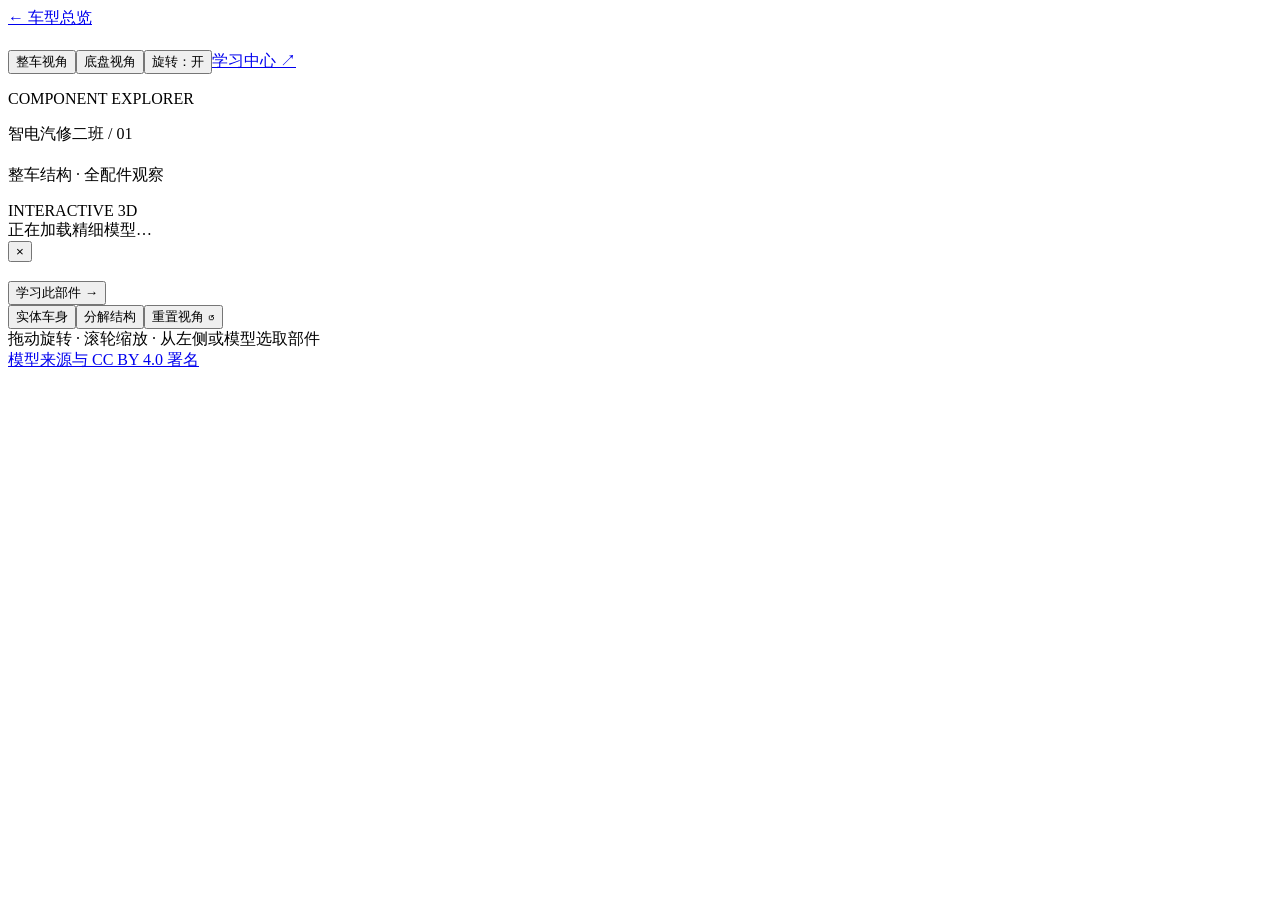
==== models/erev.html @ 1d51f931 "全站名称统一为「智电汽修二班 · 新能源汽车3D虚拟维修教学系统」；新增进入欢迎页；50节课正文通俗详细化改写" ====
<!doctype html>
<html lang="zh-CN"><head><meta charset="UTF-8"><meta name="viewport" content="width=device-width,initial-scale=1,viewport-fit=cover"><meta name="theme-color" content="#111512">
<title>增程式 EREV · 3D 拆解台 | 智电汽修二班</title><link rel="stylesheet" href="studio-stage.css"></head><body>
<header class="topbar"><a class="back" href="/models/index.html">← 车型总览</a><div><h1 id="typeTitle"></h1><span class="tag" id="typeTag"></span></div><div class="btns"><button id="vWhole">整车视角</button><button id="vUnder">底盘视角</button><button id="tRot" class="on">旋转：开</button><a class="back" href="/">学习中心 ↗</a></div></header>
<aside class="component-rail" aria-label="零部件结构树"><p class="rail-heading">COMPONENT EXPLORER</p><div class="chiprow"></div></aside>
<main id="stage"><div class="stage-caption"><div class="stage-eyebrow">智电汽修二班 / 01</div><h2 id="stageTitle"></h2><p>整车结构 · 全配件观察</p></div><div class="stage-status">INTERACTIVE 3D</div>
<div class="loader" id="modelLoading" role="status">正在加载精细模型…</div>
<div id="partCard"><button id="pcClose" aria-label="关闭部件信息">×</button><h3 id="pcName"></h3><p id="pcDesc"></p><p id="pcDiff"></p><button id="pcCourse">学习此部件 →</button></div>
<div class="stage-toolbar" role="toolbar" aria-label="模型显示"><button id="tShell" aria-pressed="false">实体车身</button><button id="tExplode" aria-pressed="false">分解结构</button><button id="tReset">重置视角 ↺</button></div><div class="hint">拖动旋转 · 滚轮缩放 · 从左侧或模型选取部件</div></main>
<div class="stage-disclaimer"><a href="assets/ATTRIBUTION.md" target="_blank">模型来源与 CC BY 4.0 署名</a></div>
<script src="cfg-erev.js"></script><script type="importmap">{"imports":{"three":"/videos/three.module.js","three/addons/":"/vendor/three/addons/"}}</script><script type="module" src="model.js"></script><script src="/ui/navigation.js" defer></script>
</body></html>
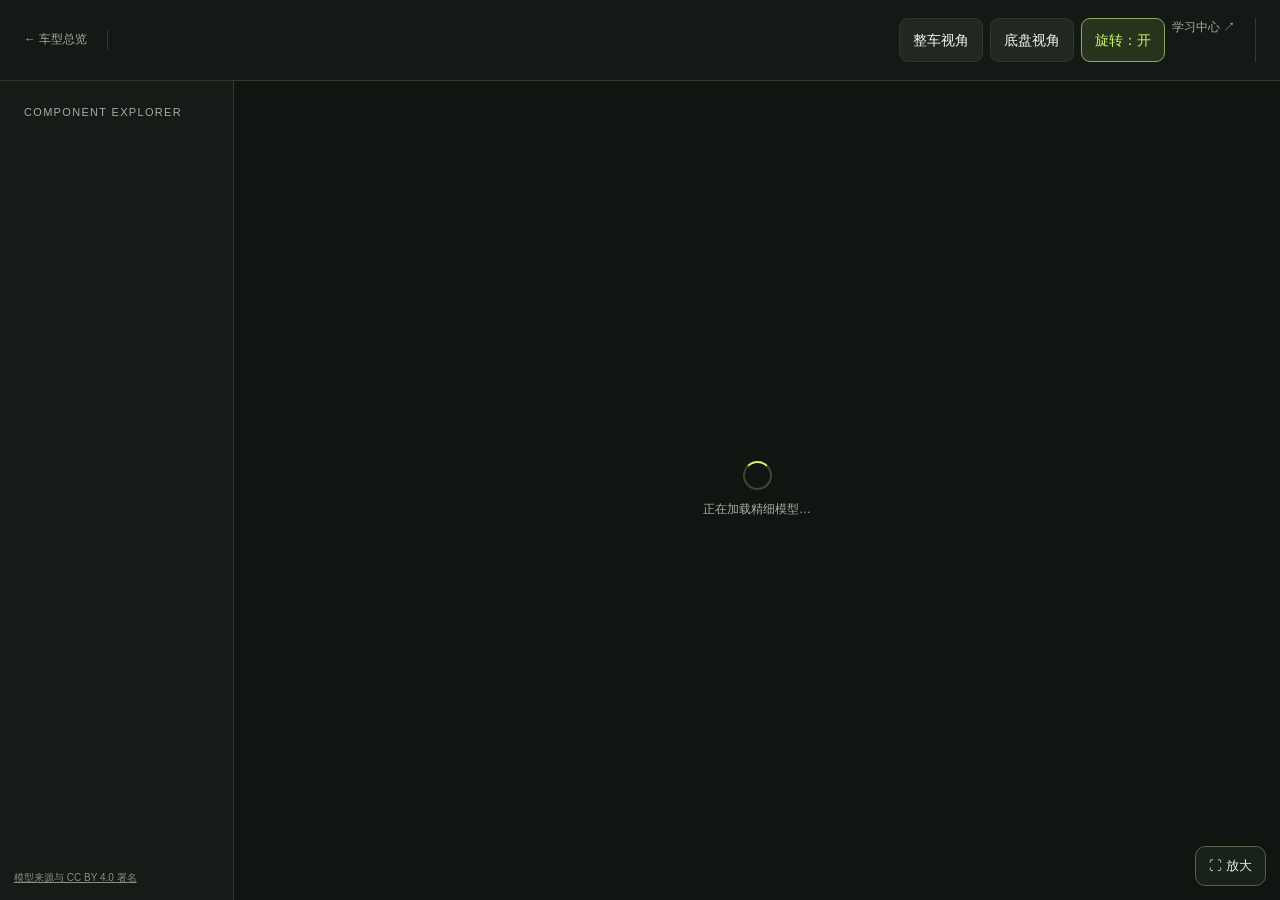
==== commit 4adbf014: "3D拆解台新增右下角全屏放大键：全屏覆盖画面，移动端自动转横屏" ====
--- a/models/erev.html
+++ b/models/erev.html
@@ -8,5 +8,5 @@
 <div id="partCard"><button id="pcClose" aria-label="关闭部件信息">×</button><h3 id="pcName"></h3><p id="pcDesc"></p><p id="pcDiff"></p><button id="pcCourse">学习此部件 →</button></div>
 <div class="stage-toolbar" role="toolbar" aria-label="模型显示"><button id="tShell" aria-pressed="false">实体车身</button><button id="tExplode" aria-pressed="false">分解结构</button><button id="tReset">重置视角 ↺</button></div><div class="hint">拖动旋转 · 滚轮缩放 · 从左侧或模型选取部件</div></main>
 <div class="stage-disclaimer"><a href="assets/ATTRIBUTION.md" target="_blank">模型来源与 CC BY 4.0 署名</a></div>
-<script src="cfg-erev.js"></script><script type="importmap">{"imports":{"three":"/videos/three.module.js","three/addons/":"/vendor/three/addons/"}}</script><script type="module" src="model.js"></script><script src="/ui/navigation.js" defer></script>
+<script src="cfg-erev.js"></script><script type="importmap">{"imports":{"three":"/videos/three.module.js","three/addons/":"/vendor/three/addons/"}}</script><script type="module" src="model.js"></script><script src="/ui/navigation.js" defer></script><script src="fs.js" defer></script>
 </body></html>
--- a/models/studio-stage.css
+++ b/models/studio-stage.css
@@ -0,0 +1,19 @@
+:root{color-scheme:dark;--bg:#111512;--panel:#181d19;--line:#303931;--text:#f3f5ef;--muted:#a4aea5;--accent:#c8f36a}
+*{box-sizing:border-box}html,body{margin:0;width:100%;height:100%;overflow:hidden;background:var(--bg);color:var(--text);font:14px/1.6 -apple-system,BlinkMacSystemFont,"PingFang SC","Microsoft YaHei",sans-serif}button,a{font:inherit}button{cursor:pointer}a{color:inherit;text-decoration:none}button:focus-visible,a:focus-visible{outline:2px solid var(--accent);outline-offset:4px}button{color:var(--text);background:#202821;border:1px solid var(--line);border-radius:9px;padding:9px 13px;min-height:44px;transition:background .18s,border-color .18s}button:hover{background:#303a2e;border-color:#738364}button.on,button[aria-pressed=true]{color:var(--accent);background:#28331d;border-color:#90aa59}.topbar{position:fixed;inset:0 0 auto;min-height:81px;z-index:5;display:flex;gap:18px;align-items:center;padding:14px 24px;background:#151a16f2;border-bottom:1px solid var(--line)}.topbar h1{font-size:17px;margin:0;font-weight:650}.tag{font:10px/1.5 ui-monospace,monospace;letter-spacing:.1em;color:var(--accent)}.back{border-right:1px solid var(--line);padding-right:20px;color:var(--muted);font-size:12px}.btns{margin-left:auto;display:flex;gap:7px}.summary{display:none}.type-subtitle{font-size:11px;color:var(--muted)}#stage{position:absolute;inset:81px 0 0 234px}#stage canvas{display:block;width:100%;height:100%;touch-action:none}.component-rail{position:fixed;z-index:4;left:0;top:81px;bottom:0;width:234px;background:#161b17;border-right:1px solid var(--line);padding:23px 14px;overflow-y:auto}.rail-heading{font-size:11px;letter-spacing:.12em;color:var(--muted);margin:0 10px 18px}.chiprow{display:flex;flex-direction:column;gap:5px}.pchip{display:flex;align-items:center;gap:10px;text-align:left;font-size:12px;border-color:transparent;background:transparent;padding:9px 10px;min-height:44px}.pchip .d{width:7px;height:7px;border-radius:2px;flex:none}.pchip span:last-child{margin-left:auto;color:#7b897b;font-size:11px}.pchip.on{background:#25301d}.stage-caption{position:absolute;top:25px;left:30px;pointer-events:none}.stage-eyebrow{color:#adbaad;font:10px ui-monospace,monospace;letter-spacing:.18em}.stage-caption h2{margin:5px 0;font-size:21px;font-weight:500}.stage-caption p{margin:0;color:#9daa9d;font-size:11px}.stage-status{position:absolute;right:24px;top:24px;font:10px ui-monospace,monospace;color:#a5b39e;display:flex;align-items:center;gap:7px}.stage-status:before{content:"";width:5px;height:5px;background:var(--accent);border-radius:50%}.stage-toolbar{position:absolute;bottom:58px;left:50%;transform:translateX(-50%);display:flex;gap:5px;background:#171d18ed;border:1px solid #394438;padding:6px;border-radius:13px;white-space:nowrap}.stage-toolbar button{padding:7px 12px;border-color:transparent;background:transparent;font-size:11px;min-height:44px}.stage-toolbar button.on{background:#2e3b23}.hint{position:absolute;bottom:25px;left:0;right:0;text-align:center;color:#879286;font-size:10px;pointer-events:none}.stage-disclaimer{position:fixed;z-index:4;left:14px;bottom:14px;width:205px;color:#849183;font-size:10px;line-height:1.7}.stage-disclaimer a{text-decoration:underline}#partCard{position:absolute;z-index:6;right:22px;top:95px;width:280px;max-height:calc(100% - 240px);overflow:auto;background:#191f1af2;border:1px solid #3b4935;box-shadow:0 18px 70px #0006;border-radius:13px;padding:22px;display:none}#partCard.show{display:block}#pcClose{position:absolute;right:10px;top:9px;background:none;border:0;min-height:44px;font-size:20px;color:var(--muted);padding:0 7px}#pcName{font-size:19px;line-height:1.6;margin:0 0 15px;font-weight:550}#pcDesc,#pcDiff{font-size:12px;color:#b8c2b6;line-height:1.9}#pcDiff{padding-top:12px;border-top:1px solid var(--line)}#pcDiff:empty{display:none}#pcCourse{width:100%;margin-top:20px;background:var(--accent);color:#1b2410;border:0;font-weight:650}.loader{position:absolute;inset:0;display:flex;align-items:center;justify-content:center;flex-direction:column;gap:10px;color:var(--muted);background:#111512;z-index:7;font-size:12px}.loader:before{content:"";width:25px;height:25px;border:2px solid #3b4736;border-top-color:var(--accent);border-radius:50%;animation:spin 1s linear infinite}@keyframes spin{to{transform:rotate(360deg)}}.loader.error:before{display:none}.loader[hidden]{display:none}.embed #stage{inset:0}.embed .topbar,.embed .component-rail,.embed .stage-disclaimer{display:none}.embed .stage-caption{top:17px;left:20px}.embed .stage-caption h2{font-size:15px}.embed .stage-status{top:19px;right:16px}.embed .stage-toolbar{bottom:24px}.embed .hint{bottom:7px;font-size:9px}.hero .stage-caption,.hero .stage-status,.hero .stage-toolbar,.hero .hint{display:none}.hero .loader{background:transparent}
+@media(max-width:800px){.topbar{padding:10px 14px;gap:10px;min-height:108px;flex-wrap:wrap}.topbar h1{font-size:15px}.btns{width:100%;margin:0;gap:5px}.btns button{min-height:44px;font-size:11px;padding:5px 10px}.back{font-size:11px;padding-right:12px}.component-rail{top:auto;bottom:0;width:100%;height:74px;padding:12px;border-right:0;border-top:1px solid var(--line)}.rail-heading{display:none}.chiprow{flex-direction:row;overflow:auto}.pchip{flex:none}.stage-disclaimer{display:none}#stage{inset:108px 0 74px}.stage-caption{top:20px;left:17px}.stage-caption h2{font-size:16px}.stage-caption p{max-width:210px}.stage-status{display:none}.stage-toolbar{bottom:46px;padding:4px;gap:0}.stage-toolbar button{font-size:10px;padding:6px 9px}.hint{bottom:17px;font-size:9px}#partCard{right:12px;left:12px;top:80px;width:auto;max-height:calc(100% - 165px);padding:17px}.embed .stage-caption p{display:none}.embed .stage-toolbar{bottom:26px}.embed #partCard{top:50px}.embed .stage-caption h2{font-size:12px}}
+@media(prefers-reduced-motion:reduce){*{animation:none!important;transition:none!important}}
+.bridge .stage-caption{top:85px}.bridge .stage-toolbar{bottom:105px}.bridge .hint{bottom:83px}.bridge .stage-status{top:88px}.embed.bridge #partCard{display:none}
+.part-labels{position:absolute;inset:0;pointer-events:none;overflow:hidden}.part-label{position:absolute;left:0;top:0;pointer-events:auto;padding:4px 8px;min-height:25px;font-size:10px;line-height:1.4;border-radius:5px;background:#171f18eb;border:1px solid #55634c;color:#e3ecdc;white-space:nowrap;box-shadow:0 3px 10px #0002}.part-label:before{content:"";display:inline-block;width:5px;height:5px;margin-right:5px;background:var(--part-color);border-radius:50%}.part-label:hover{background:#34452a;border-color:#c8f36a}.part-labels[hidden],.part-label[hidden]{display:none}@media(max-width:500px){.part-label{font-size:9px;padding:4px 6px}.stage-toolbar button{font-size:9px;padding:6px 7px}.stage-toolbar{max-width:calc(100% - 18px)}}
+.label-leaders{position:absolute;inset:0;width:100%;height:100%;overflow:visible;pointer-events:none}.label-leaders line{stroke:#8ca27b;stroke-width:.7;opacity:.38}.part-label{max-width:145px;overflow:hidden;text-overflow:ellipsis}
+/* Readable callouts: numbered anchors, solid high-contrast labels, clear leader paths. */
+.part-label{min-height:38px;width:210px;max-width:none;padding:8px 11px;display:flex;align-items:center;gap:9px;font-size:13px;font-weight:550;line-height:1.4;background:#131c16;border:1px solid #7d9470;border-radius:8px;box-shadow:0 3px 15px #0009;overflow:visible;white-space:normal;text-align:left;color:#f2f6ef}
+.part-label:before{display:none}.label-index{display:grid;place-items:center;flex:none;width:25px;height:25px;border-radius:5px;background:#33422a;color:#d8efc9;font:12px ui-monospace,monospace}.part-label.active{border-color:#d1fa88;background:#24351d}.part-label.active .label-index{background:#c8f36a;color:#17220c}.label-leaders path{fill:none;stroke:#b2c79f;stroke-width:1.7;opacity:.9;filter:drop-shadow(0 1px 2px #000)}.part-pin{position:absolute;left:0;top:0;width:26px;height:26px;min-height:26px;border-radius:50%;padding:0;display:grid;place-items:center;pointer-events:auto;background:#182616;border:2px solid #b9d899;color:#f2f6ef;font:10px ui-monospace,monospace;box-shadow:0 1px 6px #000a}.part-pin.active{color:#15210c;background:#c8f36a;border-color:#e6ffbf}.part-pin[hidden]{display:none}.part-labels.compact .part-label{width:calc(50% - 9px);margin-left:5px;min-height:39px;font-size:11px;padding:6px 8px;gap:6px}.part-labels.compact .label-index{width:21px;height:21px;font-size:10px}.part-labels.compact .part-pin{width:25px;height:25px;min-height:25px}
+
+/* The board is a contained workspace; only the course reader leaves the app. */
+button[hidden]{display:none!important}.explore .component-rail{display:block;top:0;width:205px}.explore #stage{left:205px}.explore #pcCourse{display:none}.explore #partCard{top:auto;bottom:95px;max-height:210px}.explore .stage-toolbar{bottom:28px}.explore .hint{bottom:8px}.part-labels.compact .label-list{position:absolute;top:80px;left:5px;right:5px;max-height:132px;overflow:auto;display:grid;grid-template-columns:1fr 1fr;gap:5px;pointer-events:auto;padding:2px}.part-labels.compact .part-label{position:static!important;transform:none!important;margin:0;width:100%;min-height:44px;font-size:12px}.part-labels.compact .part-label[hidden]{display:none}.part-labels.compact .part-pin{width:30px;height:30px;min-height:30px}#pcClose{width:44px;right:4px;top:4px}#pcName{padding-right:24px}
+@media(max-width:800px){.explore .component-rail{top:auto;bottom:0;width:100%;height:74px}.explore #stage{left:0;bottom:74px}.explore .stage-toolbar{bottom:25px}.explore #partCard,#partCard{top:auto;bottom:85px;max-height:42%;padding:16px}.explore #pcDesc{margin-bottom:0}.stage-toolbar button{min-height:44px;font-size:11px;padding:7px 9px}.part-labels.compact .label-list{max-height:98px}.explore .stage-caption h2{font-size:14px}}
+
+.pchip span.chip-name{margin-left:0;color:inherit;font-size:12px}
+
+.compare #pcCourse{display:none}.compare #partCard{max-height:180px;bottom:85px;top:auto}.compare .stage-caption{pointer-events:none}
+/* 全屏放大：右下角放大键 + 全屏覆盖 */.fs-btn{position:absolute;right:14px;bottom:14px;z-index:8;display:flex;align-items:center;gap:6px;background:#1a231ce6;border:1px solid #55634c;color:#e6f2d8;border-radius:10px;padding:8px 13px;min-height:40px;font-size:13px;backdrop-filter:blur(4px)}.fs-btn:hover{background:#2a3a24;border-color:#c8f36a}#stage:fullscreen{inset:0!important;background:var(--bg)}html.fs-mode .topbar,html.fs-mode .component-rail,html.fs-mode .stage-disclaimer{display:none!important}html.fs-mode #stage{inset:0!important}html.fs-mode .stage-toolbar{bottom:26px}html.fs-mode .hint{bottom:6px}@media(max-width:800px){.fs-btn{right:10px;bottom:96px;padding:7px 10px;font-size:12px}html.fs-mode .fs-btn{bottom:20px}}
